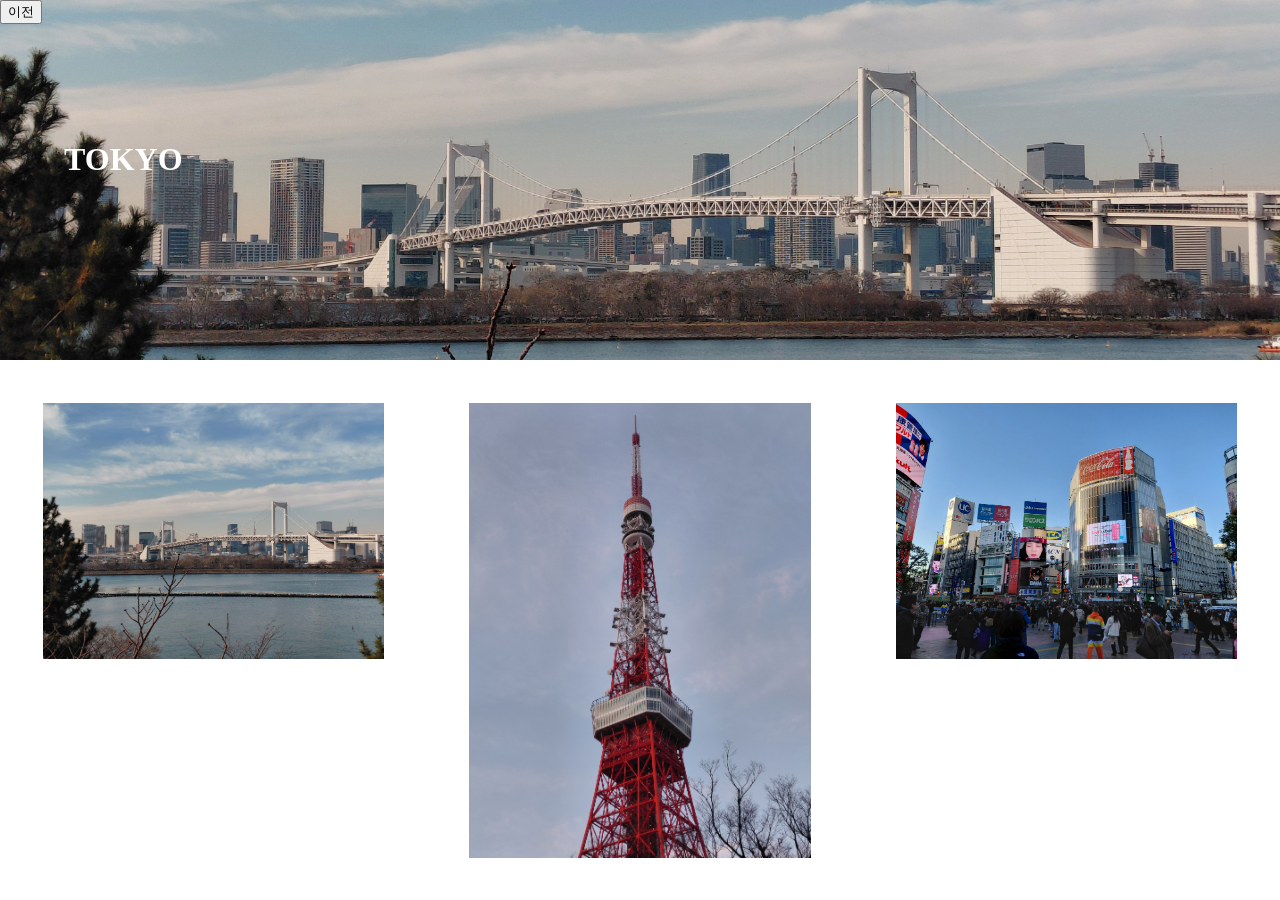
==== tokyo.html @ 4577308d "Add files via upload" ====
<html>
    <head>
        <meta charset="utf-8">
        <title>tokyo's picture</title>
        <link rel="stylesheet" href="style.css">
        <style>
            #header_bottom{
                background-image: url('tokyo_1.jpg');
            }
            .article .article_box{
                padding:0;
                border:none;
            }
        </style>
    </head>
    <body>
        <div id="header_bottom">
            <input type="button" value="이전" onclick="location.href='index.html'">
            <h1>TOKYO</h1>
        </div>
        <div class="article">
            <div class="article_box">
                <img src="tokyo_1.jpg" width="100%">
            </div>
            <div class="article_box">
                <img src="tokyo_2.jpg" width="100%">
            </div>
            <div class="article_box">
                <img src="tokyo_3.jpg" width="100%">
            </div>
            </div>
        </div>
    </body>
</html>
---- style.css ----
body{
    margin:0px;
}
#article_box_1{
    background-image: url('tokyo_1.jpg');
    background-size: cover;
}
#article_box_2{
    background-image: url('yokohama_1.jpg');
    background-size: cover;
}
#article_box_3{
    background-image: url('hakone_1.jpg');
    background-size: cover;
}

#header {
    text-align:center;
    border-bottom:2px solid gray;
    padding:10px;
    text-decoration:none;
}
#header a{
    text-decoration:none;
    color:black;
}

.article{
    display:grid;
    grid-template-columns: 1fr 1fr 1fr;
}
.article_box{
    border:2px solid black;
    text-align: center;
    padding:20%;
    margin:10%;
}

#header_bottom{
    background-size: cover;
    background-position: center;
    width:100vw;
    height:40vh;
    color:white;
}
#header_bottom h1{
    padding-left:5vw;
    padding-top:13vh;
    margin:0;
}
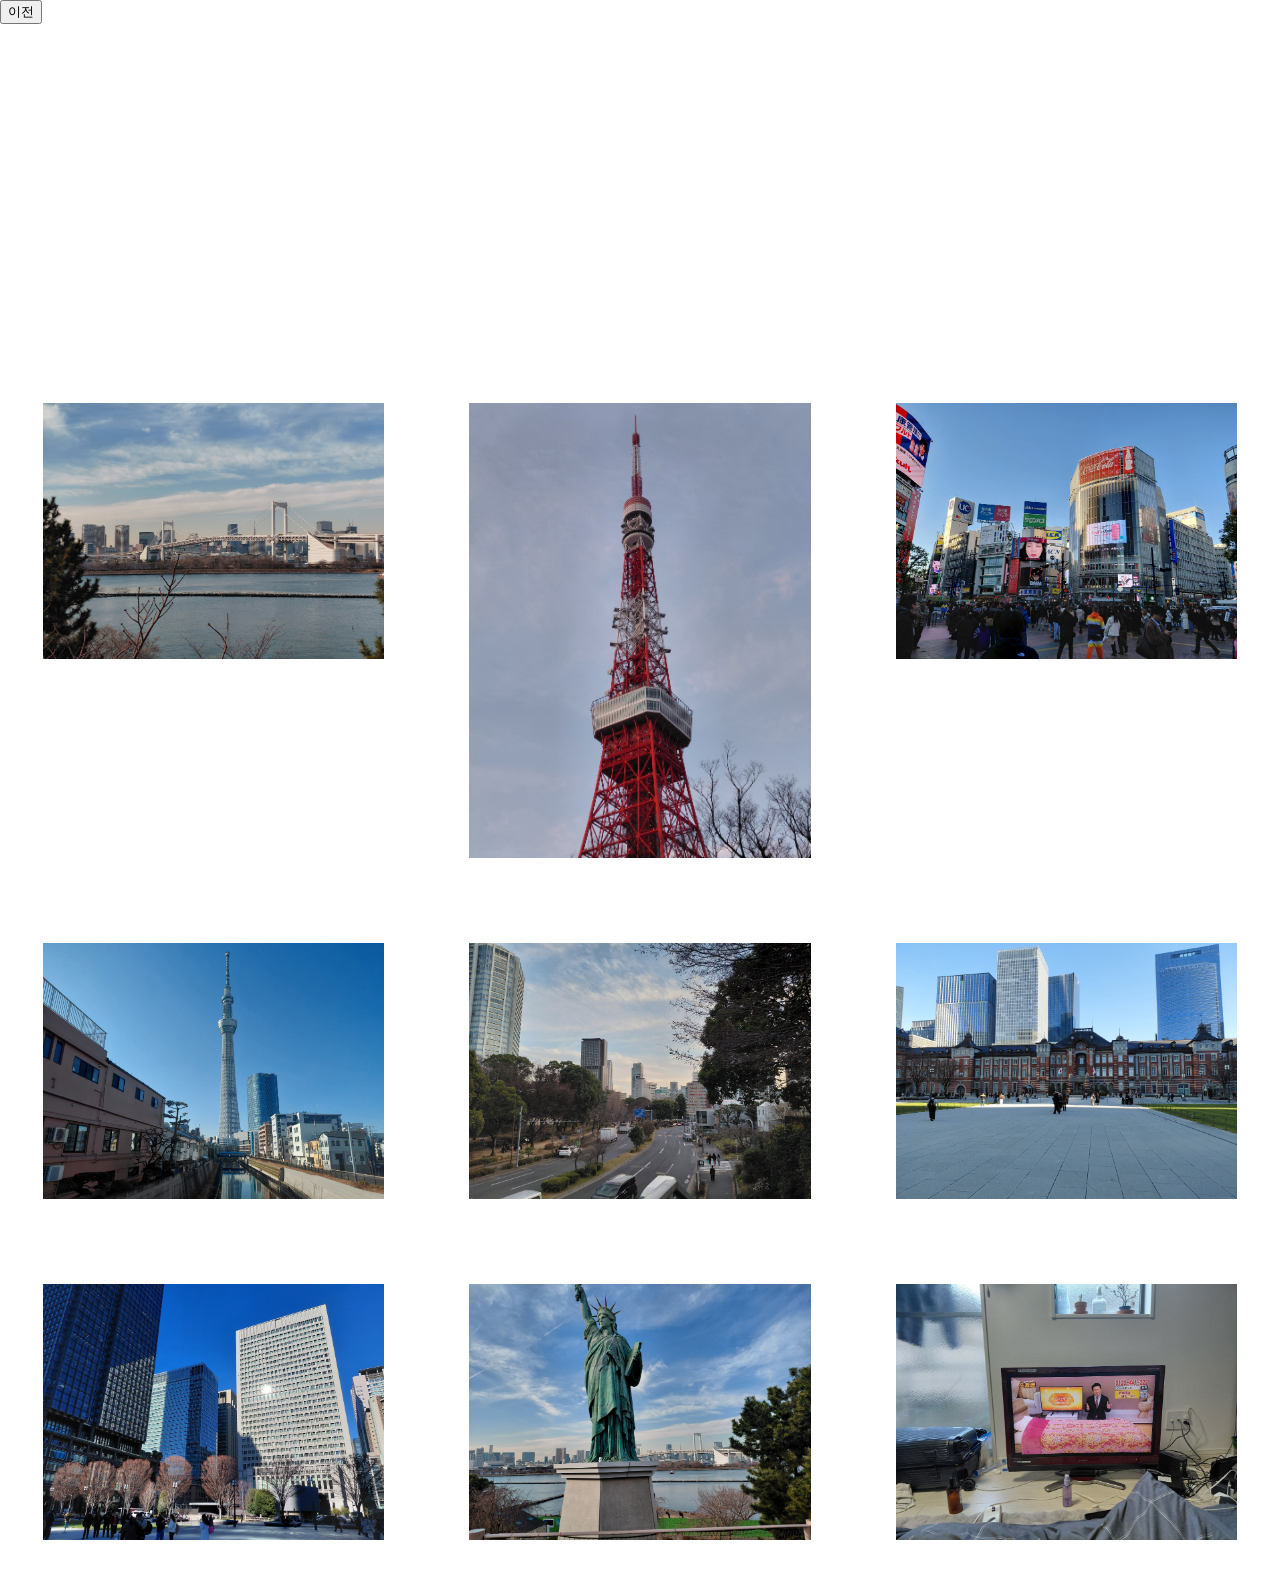
==== commit 34806f99: "Add files via upload" ====
--- a/tokyo.html
+++ b/tokyo.html
@@ -20,13 +20,35 @@
         </div>
         <div class="article">
             <div class="article_box">
-                <img src="tokyo_1.jpg" width="100%">
+                <img src="image/tokyo_1.jpg" width="100%">
             </div>
             <div class="article_box">
-                <img src="tokyo_2.jpg" width="100%">
+                <img src="image/tokyo_2.jpg" width="100%">
             </div>
             <div class="article_box">
-                <img src="tokyo_3.jpg" width="100%">
+                <img src="image/tokyo_3.jpg" width="100%">
+            </div>
+            </div>
+            <div class="article">
+            <div class="article_box">
+                <img src="image/tokyo_4.jpg" width="100%">
+            </div>
+            <div class="article_box">
+                <img src="image/tokyo_5.jpg" width="100%">
+            </div>
+            <div class="article_box">
+                <img src="image/tokyo_6.jpg" width="100%">
+            </div>
+            </div>
+            <div class="article">
+            <div class="article_box">
+                <img src="image/tokyo_7.jpg" width="100%">
+            </div>
+            <div class="article_box">
+                <img src="image/tokyo_8.jpg" width="100%">
+            </div>
+            <div class="article_box">
+                <img src="image/tokyo_9.jpg" width="100%">
             </div>
             </div>
         </div>
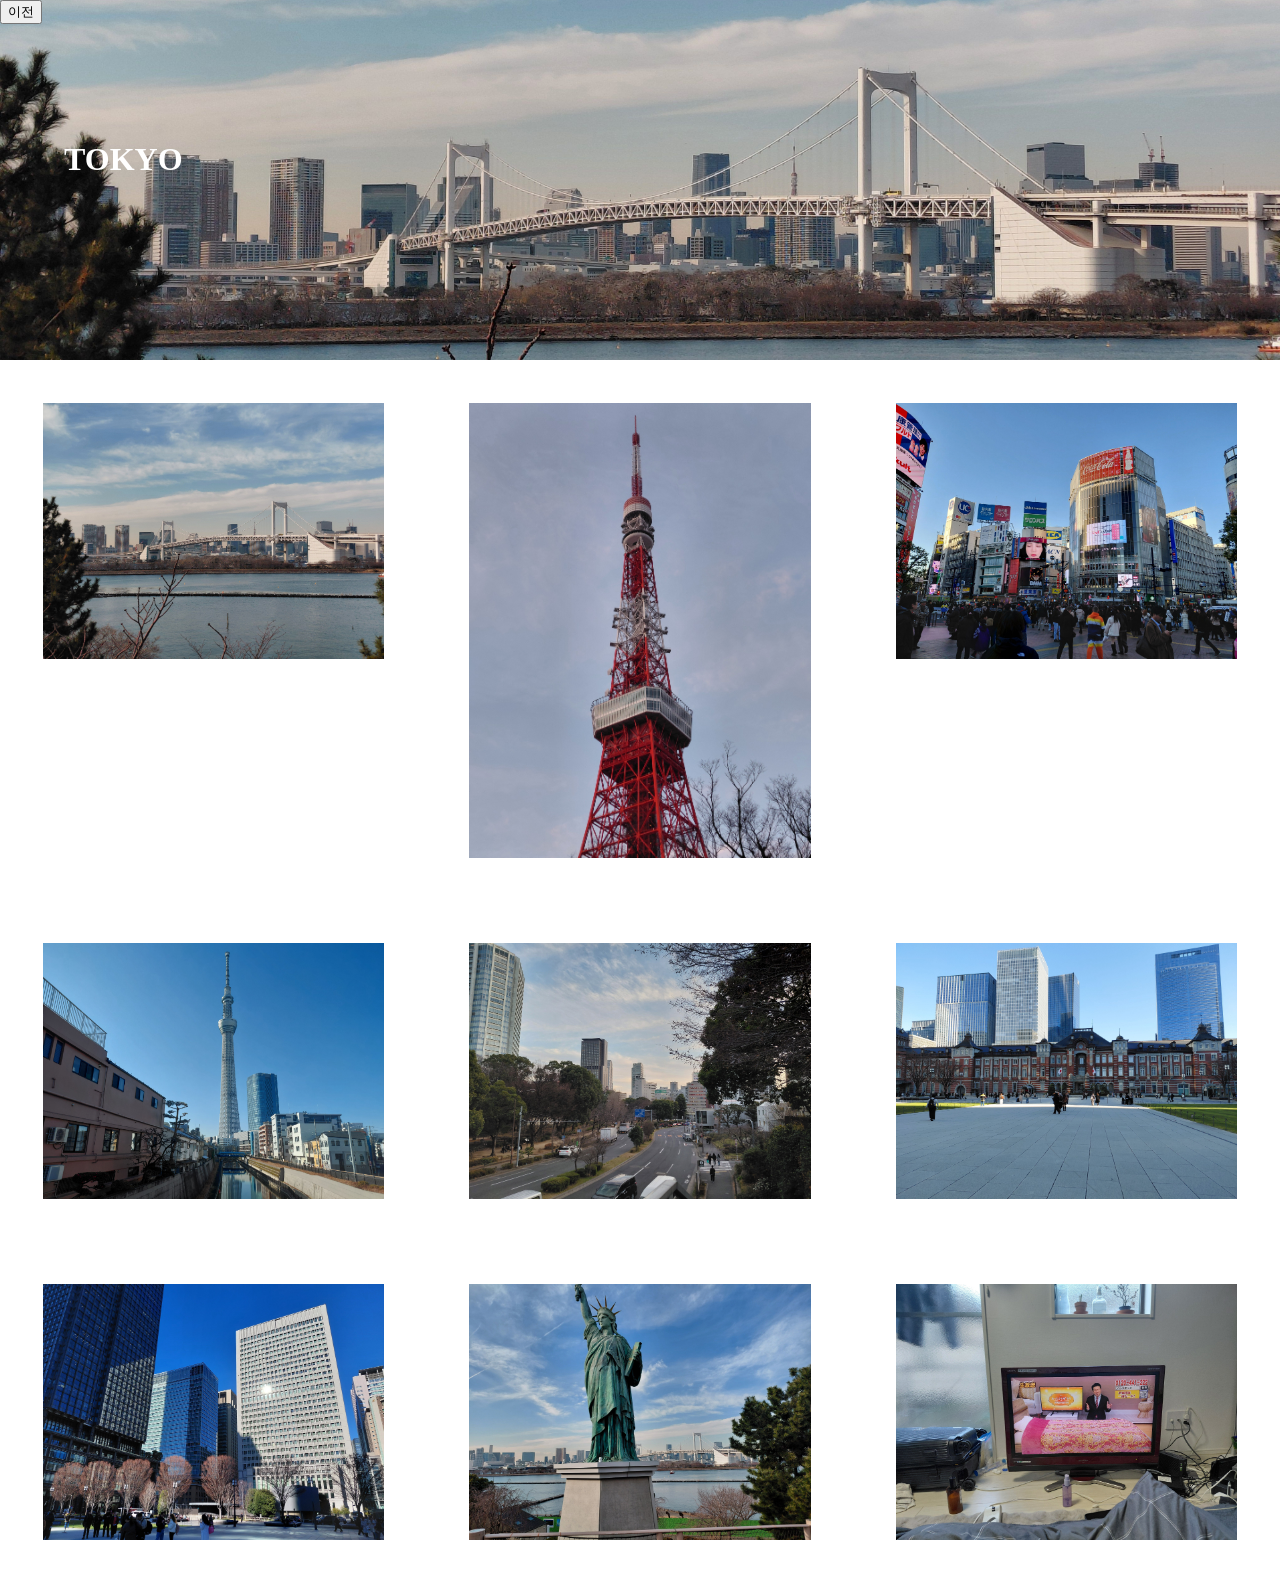
==== commit bfcfaa3f: "Add files via upload" ====
--- a/tokyo.html
+++ b/tokyo.html
@@ -5,7 +5,7 @@
         <link rel="stylesheet" href="style.css">
         <style>
             #header_bottom{
-                background-image: url('tokyo_1.jpg');
+                background-image: url('image/tokyo_1.jpg');
             }
             .article .article_box{
                 padding:0;
--- a/style.css
+++ b/style.css
@@ -2,15 +2,15 @@
     margin:0px;
 }
 #article_box_1{
-    background-image: url('tokyo_1.jpg');
+    background-image: url('image/tokyo_1.jpg');
     background-size: cover;
 }
 #article_box_2{
-    background-image: url('yokohama_1.jpg');
+    background-image: url('image/yokohama_1.jpg');
     background-size: cover;
 }
 #article_box_3{
-    background-image: url('hakone_1.jpg');
+    background-image: url('image/hakone_1.jpg');
     background-size: cover;
 }
 
